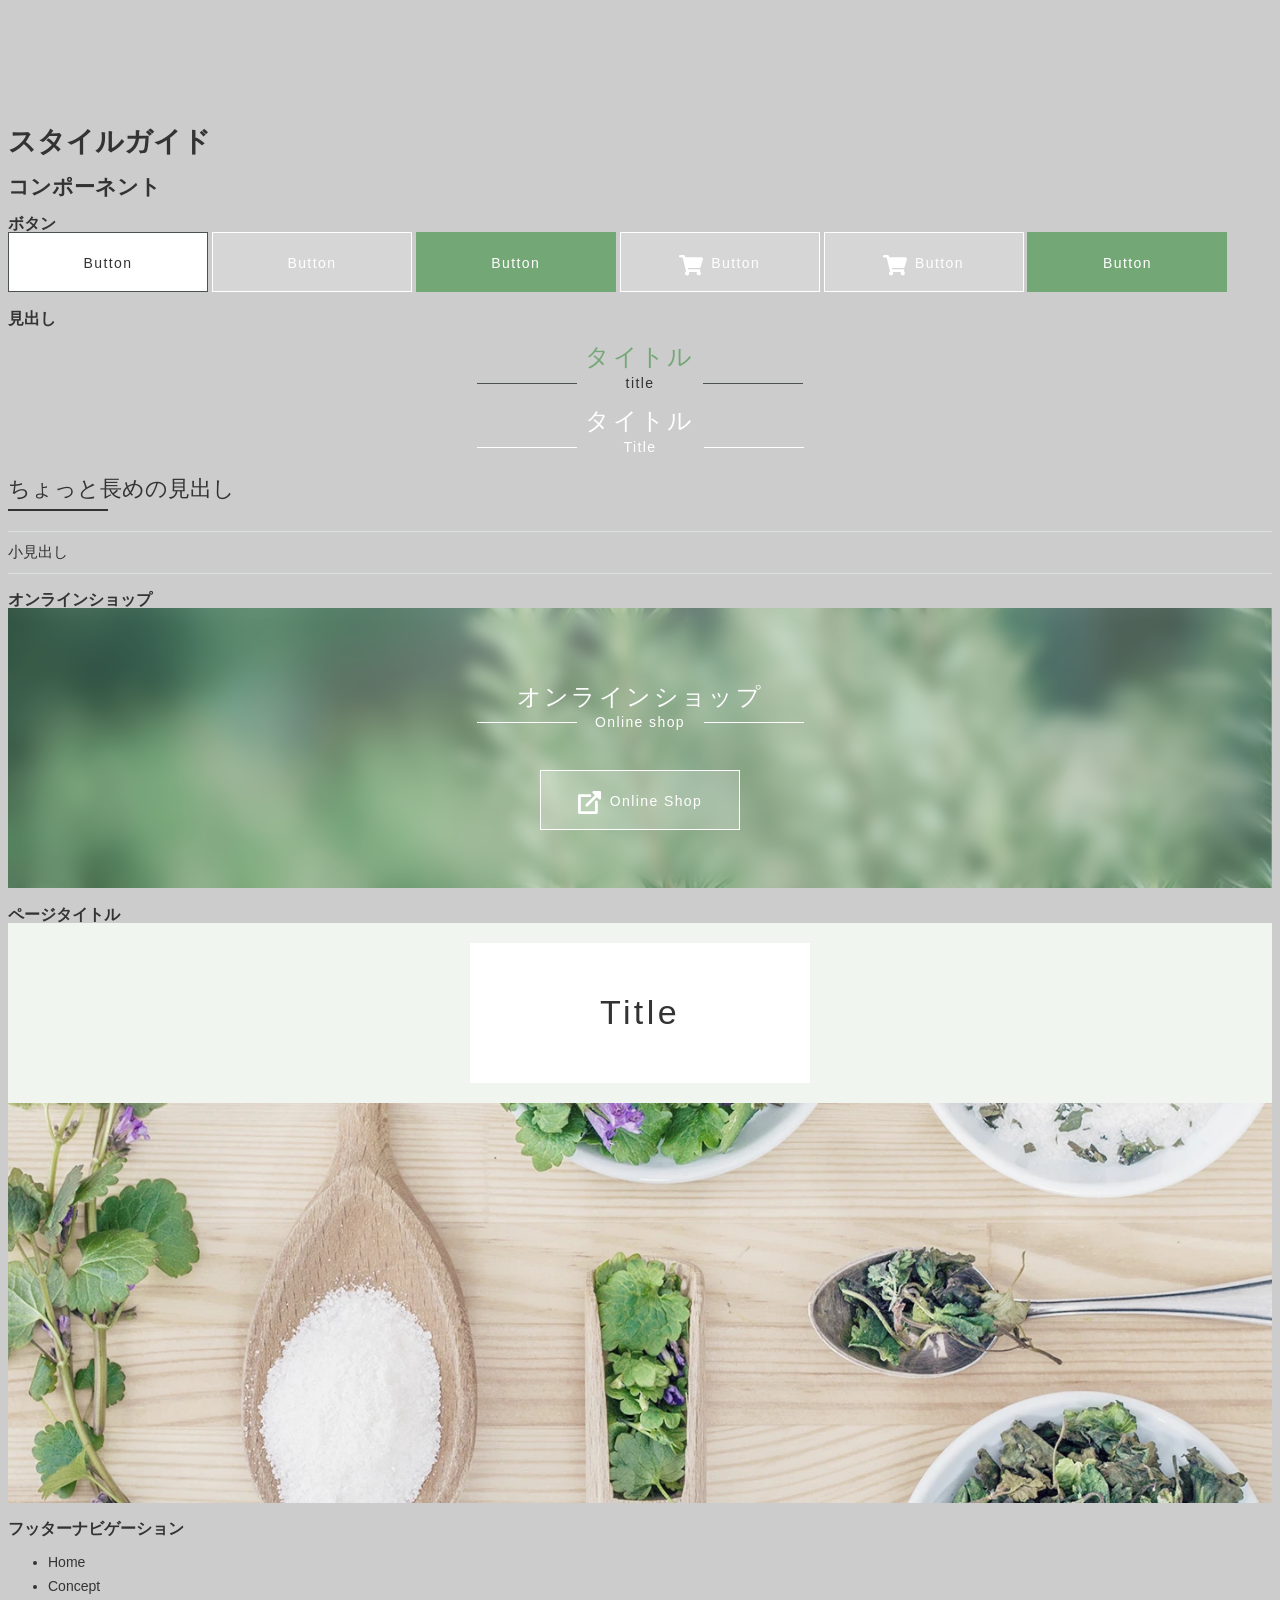
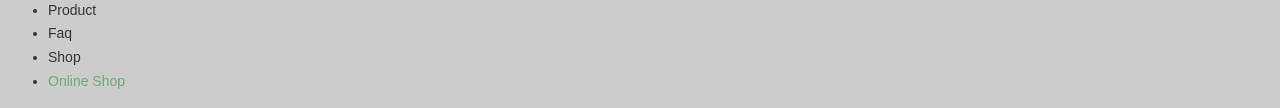
==== components.html @ 257aebea "フッターナビゲーション作成（HTML）" ====
<!DOCTYPE html>
<html lang="ja">

<head>
    <meta charset="UTF-8">
    <meta name="viewport" content="width=device-width, initial-scale=1.0">
    <title>コンポーネント</title>
    <link rel="stylesheet" href="CSS/style.min.css">
    <style>
        body {
            background: #ccc;
            padding-top: 100px;
        }

        hr {
            margin-block: 40px;
        }
    </style>
</head>

<body>

    <h1>スタイルガイド</h1>

    <h2>コンポーネント</h2>

    <h3>ボタン</h3>
    <a href="#" class="c-btn">Button</a>
    <a href="#" class="c-btn c-btn--white">Button</a>
    <a href="" class="c-btn c-btn--accent">Button</a>
    <a href="" class="c-btn c-btn--icon c-btn--white c-btn--cart">Button</a>
    <a href="" class="c-btn c-btn--icon c-btn--white c-btn--cart">Button</a>
    <a href="" class="c-btn c-btn--accent c-btn--cart">Button</a>

    <h3>見出し</h3>
    <h2 class="c-sectionTitle">
        <span class="c-sectionTitle__ja">タイトル</span>
        <span class="c-sectionTitle__en">title</span>
    </h2>
    <h2 class="c-sectionTitle c-sectionTitle--white">
        <span class="c-sectionTitle__ja">タイトル</span>
        <span class="c-sectionTitle__en">Title</span>
    </h2>

    <h3 class="c-heading">ちょっと長めの見出し</h3>

    <h4 class="c-headingSub">小見出し</h4>

    <h3>オンラインショップ</h3>
    <section class="c-onlineShop">
        <h2 class="c-sectionTitle c-sectionTitle--white">
            <span class="c-sectionTitle__ja">オンラインショップ</span>
            <span class="c-sectionTitle__en">Online shop</span>
        </h2>
        <a href="#" class="c-btn c-btn--white c-btn--icon c-btn--outerlink" target="_blank">Online Shop</a>
    </section>

    <h3>ページタイトル</h3>
    <div class="c-pageTitle">
        <div class="c-pageTitle__heading">
            <h1 class="c-pageTitle__headingText">Title</h1>
        </div>
        <div class="c-pageTitle__img">
            <img src="img/consept/page-title-concept.webp" alt="">
        </div>
    </div>

    <h3>フッターナビゲーション</h3>
    <nav class="c-hooterNav">
        <ul class="c-hooterNav__list">
            <li class="c-hooterNav__list"><a href="#">Home</a></li>
            <li class="c-hooterNav__list"><a href="#">Concept</a></li>
            <li class="c-hooterNav__list"><a href="#">Product</a></li>
            <li class="c-hooterNav__list"><a href="#">Faq</a></li>
            <li class="c-hooterNav__list"><a href="#">Shop</a></li>
            <li class="c-hooterNav__list"><a href="" target="_blank" class="c-hooterNav__outerLink">Online Shop</a></li>
        </ul>
    </nav>

</body>

</html>
---- CSS/style.min.css ----
@charset "UTF-8";
:root {
  --base-color: #FDF7F3;
  --main-color: #73A776;
  --sub-color1: #F0F5F0;
  --gray1: #9A9A9A;
  --gray2: #4C524C;
  --sub-color2: #DAE2DB;
  --text-color: #333333;
  --white: #FFFFFF;
  --font-family-ja: "Noto Sans JP", "Hiragino Kaku Gothic ProN", "Hiragino Sans", "Meiryo", sans-serif;
  --font-family-en: Arial, sans-serif;
  --col-width: 5.4;
  --col-gap: 3.2;
}

/* Box sizing rules */
*,
*::before,
*::after {
  box-sizing: border-box;
}

/* Prevent font size inflation */
html {
  -moz-text-size-adjust: none;
  -webkit-text-size-adjust: none;
  text-size-adjust: none;
}

/* Remove default margin in favour of better control in authored CSS */
body, h1, h2, h3, h4, p,
figure, blockquote, dl, dd {
  margin-block-end: 0;
}

/* Remove list styles on ul, ol elements with a list role, which suggests default styling will be removed */
ul[role=list],
ol[role=list] {
  list-style: none;
}

/* Set core body defaults */
body {
  min-height: 100vh;
  line-height: 1.5;
}

/* Set shorter line heights on headings and interactive elements */
h1, h2, h3, h4,
button, input, label {
  line-height: 1.1;
}

/* Balance text wrapping on headings */
h1, h2,
h3, h4 {
  text-wrap: balance;
}

/* A elements that don't have a class get default styles */
a:not([class]) {
  -webkit-text-decoration-skip: ink;
          text-decoration-skip-ink: auto;
  color: currentColor;
}

/* Make images easier to work with */
img,
picture {
  max-width: 100%;
  display: block;
}

/* Inherit fonts for inputs and buttons */
input, button,
textarea, select {
  font-family: inherit;
  font-size: inherit;
}

/* Make sure textareas without a rows attribute are not tiny */
textarea:not([rows]) {
  min-height: 10em;
}

/* Anything that has been anchored to should have extra scroll margin */
:target {
  scroll-margin-block: 5ex;
}

html {
  scroll-behavior: smooth;
  font-size: 62.5%;
}

body {
  font-family: var(--font-family-ja);
  font-size: 1.4rem;
  font-weight: normal;
  line-height: 1.7;
  color: var(--text-color);
}

a {
  color: var(--main-color);
  text-decoration: none;
}

img {
  height: auto;
}

.l-columns {
  display: flex;
  flex-wrap: wrap;
  -moz-column-gap: calc(var(--col-gap) * 1%);
       column-gap: calc(var(--col-gap) * 1%);
}
.l-columns--start {
  justify-content: start;
}
.l-columns--center {
  justify-content: center;
}
.l-columns--end {
  justify-content: end;
}
.l-columns--between {
  justify-content: space-between;
}
.l-columns--evenry {
  justify-content: space-evenly;
}
.l-columns--around {
  justify-content: space-around;
}
[class*=l-columns__col] {
  outline: 1px solid orange;
  background-color: rgba(255, 165, 0, 0.2);
}

.l-columns > * {
  width: 100%;
}
.l-columns__col1 {
  width: calc(var(--col-width) * 1 * 1%);
}
.l-columns__col2 {
  width: calc(var(--col-width) * 2 * 1% + var(--col-width) * 1 * 1%);
}
.l-columns__col3 {
  width: calc(var(--col-width) * 3 * 1% + var(--col-width) * 2 * 1%);
}
.l-columns__col4 {
  width: calc(var(--col-width) * 4 * 1% + var(--col-width) * 3 * 1%);
}
.l-columns__col5 {
  width: calc(var(--col-width) * 5 * 1% + var(--col-width) * 4 * 1%);
}
.l-columns__col6 {
  width: calc(var(--col-width) * 6 * 1% + var(--col-width) * 5 * 1%);
}
.l-columns__col7 {
  width: calc(var(--col-width) * 7 * 1% + var(--col-width) * 6 * 1%);
}
.l-columns__col8 {
  width: calc(var(--col-width) * 8 * 1% + var(--col-width) * 7 * 1%);
}
.l-columns__col9 {
  width: calc(var(--col-width) * 9 * 1% + var(--col-width) * 8 * 1%);
}
.l-columns__col10 {
  width: calc(var(--col-width) * 10 * 1% + var(--col-width) * 9 * 1%);
}
.l-columns__col11 {
  width: calc(var(--col-width) * 11 * 1% + var(--col-width) * 10 * 1%);
}
.l-columns__col12 {
  width: calc(var(--col-width) * 12 * 1% + var(--col-width) * 11 * 1%);
}
@media screen and (min-width: 768px) {
  .l-columns__col1--pc {
    width: calc(var(--col-width) * 1 * 1%);
  }
  .l-columns__col2--pc {
    width: calc(var(--col-width) * 2 * 1% + var(--col-gap) * 1 * 1%);
  }
  .l-columns__col3--pc {
    width: calc(var(--col-width) * 3 * 1% + var(--col-gap) * 2 * 1%);
  }
  .l-columns__col4--pc {
    width: calc(var(--col-width) * 4 * 1% + var(--col-gap) * 3 * 1%);
  }
  .l-columns__col5--pc {
    width: calc(var(--col-width) * 5 * 1% + var(--col-gap) * 4 * 1%);
  }
  .l-columns__col6--pc {
    width: calc(var(--col-width) * 6 * 1% + var(--col-gap) * 5 * 1%);
  }
  .l-columns__col7--pc {
    width: calc(var(--col-width) * 7 * 1% + var(--col-gap) * 6 * 1%);
  }
  .l-columns__col8--pc {
    width: calc(var(--col-width) * 8 * 1% + var(--col-gap) * 7 * 1%);
  }
  .l-columns__col9--pc {
    width: calc(var(--col-width) * 9 * 1% + var(--col-gap) * 8 * 1%);
  }
  .l-columns__col10--pc {
    width: calc(var(--col-width) * 10 * 1% + var(--col-gap) * 9 * 1%);
  }
  .l-columns__col11--pc {
    width: calc(var(--col-width) * 11 * 1% + var(--col-gap) * 10 * 1%);
  }
  .l-columns__col12--pc {
    width: calc(var(--col-width) * 12 * 1% + var(--col-gap) * 11 * 1%);
  }
}

.l-container {
  padding-inline: 24px;
  max-width: 1208px;
  margin-inline: auto;
}

.l-header {
  background-color: var(--white);
  height: 70px;
  position: fixed;
  top: 0;
  left: 0;
  width: 100%;
  padding-inline: 24px 14px;
  display: flex;
  justify-content: space-between;
  align-items: center;
}
.l-header__logo {
  width: 140px;
  margin: 0;
  flex-shrink: 0;
}
.l-header__navBtn {
  width: 44px;
  height: 44px;
  border: none;
  background: yellow;
  flex-shrink: 0;
  position: relative;
}
.l-header__navBtn span, .l-header__navBtn::before, .l-header__navBtn::after {
  content: "";
  width: 24px;
  height: 2px;
  background-color: var(--main-color);
  display: flex;
  position: absolute;
  top: 50%;
  left: 50%;
  translate: -50% -50%;
}
.l-header__navBtn::before {
  top: calc(50% - 9px);
}
.l-header__navBtn::after {
  top: calc(50% + 9px);
}
.l-header__nav {
  position: fixed;
  inset: 0;
  background-color: var(--main-color);
  display: flex;
  justify-content: center;
  align-items: center;
  flex-direction: column;
}
.l-header__navClose {
  position: absolute;
  right: 16px;
  top: 16px;
  width: 44px;
  height: 44px;
  border: none;
  background: none;
}
.l-header__navClose::before, .l-header__navClose::after {
  content: "";
  width: 20px;
  height: 2px;
  background-color: var(--white);
  position: absolute;
  left: 50%;
  top: 50%;
  translate: -50% -50%;
}
.l-header__navClose::before {
  rotate: 45deg;
}
.l-header__navClose::after {
  rotate: -45deg;
}
.l-header__navLogo {
  width: 110px;
  margin-bottom: 16px;
}
.l-header__navList {
  list-style: none;
  margin: 0;
  margin-bottom: 40px;
  padding: 0;
  display: flex;
  flex-direction: column;
  text-align: center;
}
.l-header__navList a {
  display: block;
  padding-block: 12px;
  color: var(--white);
}
.l-header__navItemEn, .l-header__navItemJp {
  display: block;
}
.l-header__navItemEn {
  font-family: var(--font-family-en);
  font-size: 1.6rem;
  letter-spacing: 0.1em;
  text-transform: uppercase;
}
.l-header__navItemJp {
  font-size: 1.2rem;
}
.l-header__onLineshopPc {
  display: none;
}
@media screen and (min-width: 768px) {
  .l-header {
    padding-inline: 16px 0;
  }
  .l-header__navBtn {
    display: none;
  }
  .l-header__nav {
    position: static;
    background-color: transparent;
    flex-direction: row;
    flex-grow: 1;
    justify-content: end;
    height: 100%;
  }
  .l-header__navClose {
    display: none;
  }
  .l-header__navLogo {
    display: none;
  }
  .l-header__navList {
    flex-direction: row;
    margin-bottom: 0;
    width: 100%;
    justify-content: end;
    height: 100%;
  }
  .l-header__navItem {
    flex: 0 1 140px;
  }
  .l-header__navList a {
    color: var(--text-color);
    padding-block: 0;
    height: 100%;
    display: flex;
    align-items: center;
    justify-content: center;
    flex-direction: column;
  }
  .l-header__navItemJa {
    color: var(--main-color);
  }
  .l-header__onLineShop {
    height: 100%;
    display: flex;
  }
  .l-header__onLineshopPc {
    display: flex;
    height: 100%;
    align-items: center;
    background-color: var(--main-color);
    color: var(--white);
    white-space: nowrap;
    padding-inline: 24px;
    gap: 8px;
  }
  .l-header__onLineshopPc::before {
    content: "";
    display: block;
    width: 24px;
    height: 24px;
    background-color: var(--white);
    -webkit-mask-image: url(..//img/common/icon-shopping-cart.svg);
            mask-image: url(..//img/common/icon-shopping-cart.svg);
    -webkit-mask-size: contain;
            mask-size: contain;
    -webkit-mask-repeat: no-repeat;
            mask-repeat: no-repeat;
    -webkit-mask-position: center center;
            mask-position: center center;
  }
  .l-header__onLineShopSp {
    display: none;
  }
}

.c-btn {
  display: inline-block;
  width: 200px;
  height: 60px;
  line-height: 60px;
  text-align: center;
  font-family: var(--font-family-en);
  color: var(--text-color);
  letter-spacing: 0.1em;
  background-color: var(--white);
  border: 1px solid var(--gray2);
  position: relative;
  isolation: isolate;
}
.c-btn::after {
  content: "";
  position: absolute;
  width: 100%;
  height: 100%;
  background-color: var(--main-color);
  left: 0;
  top: 0;
  opacity: 0;
  transform: scaleY(0);
  transform-origin: center top;
  z-index: -1;
  transition: 0.3s;
}
.c-btn:hover {
  color: var(--white);
  border-color: var(--main-color);
}
.c-btn:hover::after {
  transform: scaleY(1);
  opacity: 1;
}
.c-btn--white {
  border: 1px solid var(--white);
  background-color: rgba(255, 255, 255, 0.2);
  color: var(--white);
}
.c-btn--white::after {
  content: none;
}
.c-btn--white:hover {
  border-color: var(--white);
}
.c-btn--accent {
  background-color: var(--main-color);
  border-color: var(--main-color);
  color: var(--white);
}
.c-btn--icon::before {
  content: "";
  display: inline-block;
  width: 24px;
  height: 24px;
  background-color: var(--text-color);
  margin-right: 8px;
  -webkit-mask-position: center;
          mask-position: center;
  -webkit-mask-repeat: no-repeat;
          mask-repeat: no-repeat;
  -webkit-mask-size: contain;
          mask-size: contain;
  vertical-align: middle;
}
.c-btn--cart::before {
  -webkit-mask-image: url(../img/common/icon-shopping-cart.svg);
          mask-image: url(../img/common/icon-shopping-cart.svg);
  vertical-align: middle;
}
.c-btn--outerlink::before {
  -webkit-mask-image: url(../img/common/icon-outerlink.svg);
          mask-image: url(../img/common/icon-outerlink.svg);
  vertical-align: middle;
}
.c-btn--phone::before {
  -webkit-mask-image: url(../img/common/icon-phone.svg);
          mask-image: url(../img/common/icon-phone.svg);
  vertical-align: middle;
}
.c-btn--icon:hover::before {
  background-color: var(--white);
}
.c-btn--icon.c-btn--white::before {
  background-color: var(--white);
}
.c-btn--icon.c-btn--accent::before {
  background-color: var(--white);
}

.c-sectionTitle {
  text-align: center;
  display: table;
  margin-inline: auto;
  min-width: 327px;
}
.c-sectionTitle__ja {
  font-size: 2.4rem;
  font-weight: 500;
  color: var(--main-color);
  letter-spacing: 0.1em;
  margin-bottom: 5px;
  display: block;
}
.c-sectionTitle__en {
  font-family: var(--font-family-en);
  font-size: 1.4rem;
  letter-spacing: 0.1em;
  display: flex;
  justify-content: space-between;
  align-items: center;
  font-weight: 400;
}
.c-sectionTitle__en::before, .c-sectionTitle__en::after {
  content: "";
  width: 100px;
  height: 1px;
  background-color: var(--gray2);
}
.c-sectionTitle--white .c-sectionTitle__ja {
  color: var(--white);
}
.c-sectionTitle--white .c-sectionTitle__en {
  color: var(--white);
}
.c-sectionTitle--white .c-sectionTitle__en::before, .c-sectionTitle--white .c-sectionTitle__en::after {
  background-color: var(--white);
}

.c-heading {
  font-size: 2.2rem;
  font-weight: 500;
  color: var(--text-color);
  text-align: center;
  position: relative;
  padding-bottom: 10px;
}
.c-heading::after {
  content: "";
  width: 100px;
  height: 2px;
  display: block;
  background-color: var(--text-color);
  position: absolute;
  left: 50%;
  bottom: 0;
  translate: -50% 0;
}
@media screen and (min-width: 768px) {
  .c-heading {
    text-align: start;
  }
  .c-heading::after {
    left: 0;
    translate: 0;
  }
}

.c-headingSub {
  font-size: 1.5rem;
  font-weight: 500;
  padding-block: 12px;
  border-top: 1px solid var(--sub-color2);
  border-bottom: 1px solid var(--sub-color2);
}

.c-onlineShop {
  display: flex;
  flex-direction: column;
  align-items: center;
  justify-content: center;
  gap: 40px;
  height: 280px;
  background: url(../img/common/online-shop.webp) no-repeat center center/cover;
  position: relative;
  isolation: isolate;
}
.c-onlineShop::before {
  content: "";
  background-color: rgba(115, 167, 118, 0.32);
  width: 100%;
  height: 100%;
  display: block;
  position: absolute;
  left: 0;
  top: 0;
  z-index: -1;
  -webkit-backdrop-filter: blur(8px);
          backdrop-filter: blur(8px);
}

.c-pageTitle__heading {
  background-color: var(--sub-color1);
  height: 100px;
  display: flex;
  justify-content: center;
  align-items: center;
}
.c-pageTitle__headingText {
  background: var(--white);
  min-width: 200px;
  height: 60px;
  text-align: center;
  display: flex;
  justify-content: center;
  align-items: center;
  font-family: var(--font-family-en);
  font-size: 2rem;
  font-weight: normal;
  letter-spacing: 0.1em;
  margin-top: 0;
}
.c-pageTitle__img {
  height: 120px;
}
.c-pageTitle__img img {
  width: 100%;
  height: 100%;
  -o-object-fit: cover;
     object-fit: cover;
}
@media screen and (min-width: 768px) {
  .c-pageTitle__heading {
    height: 180px;
  }
  .c-pageTitle__headingText {
    min-width: 340px;
    height: 140px;
    font-size: 3.4rem;
  }
  .c-pageTitle__img {
    height: 400px;
  }
}

/*
├── 1-settings/     # 変数、カラーパレット、フォント設定
├── 2-tools/        # Mixin, Function (CSSは出力しない)
├── 3-generic/      # リセットCSS, box-sizing設定
├── 4-elements/     # (FLOCSS: Foundation) HTML要素への直接指定
├── 5-objects/      # (FLOCSS: Layout) 汎用的な枠組み、グリッド
├── 6-components/   # (FLOCSS: Component/Project) UIパーツ
│   ├── _c-button.scss
│   ├── _c-card.scss
│   ├── _p-hero.scss
│   └── _p-news-list.scss
└── 7-trumps/       # (FLOCSS: Utility) 調整用、!important許容
*//*# sourceMappingURL=style.min.css.map */
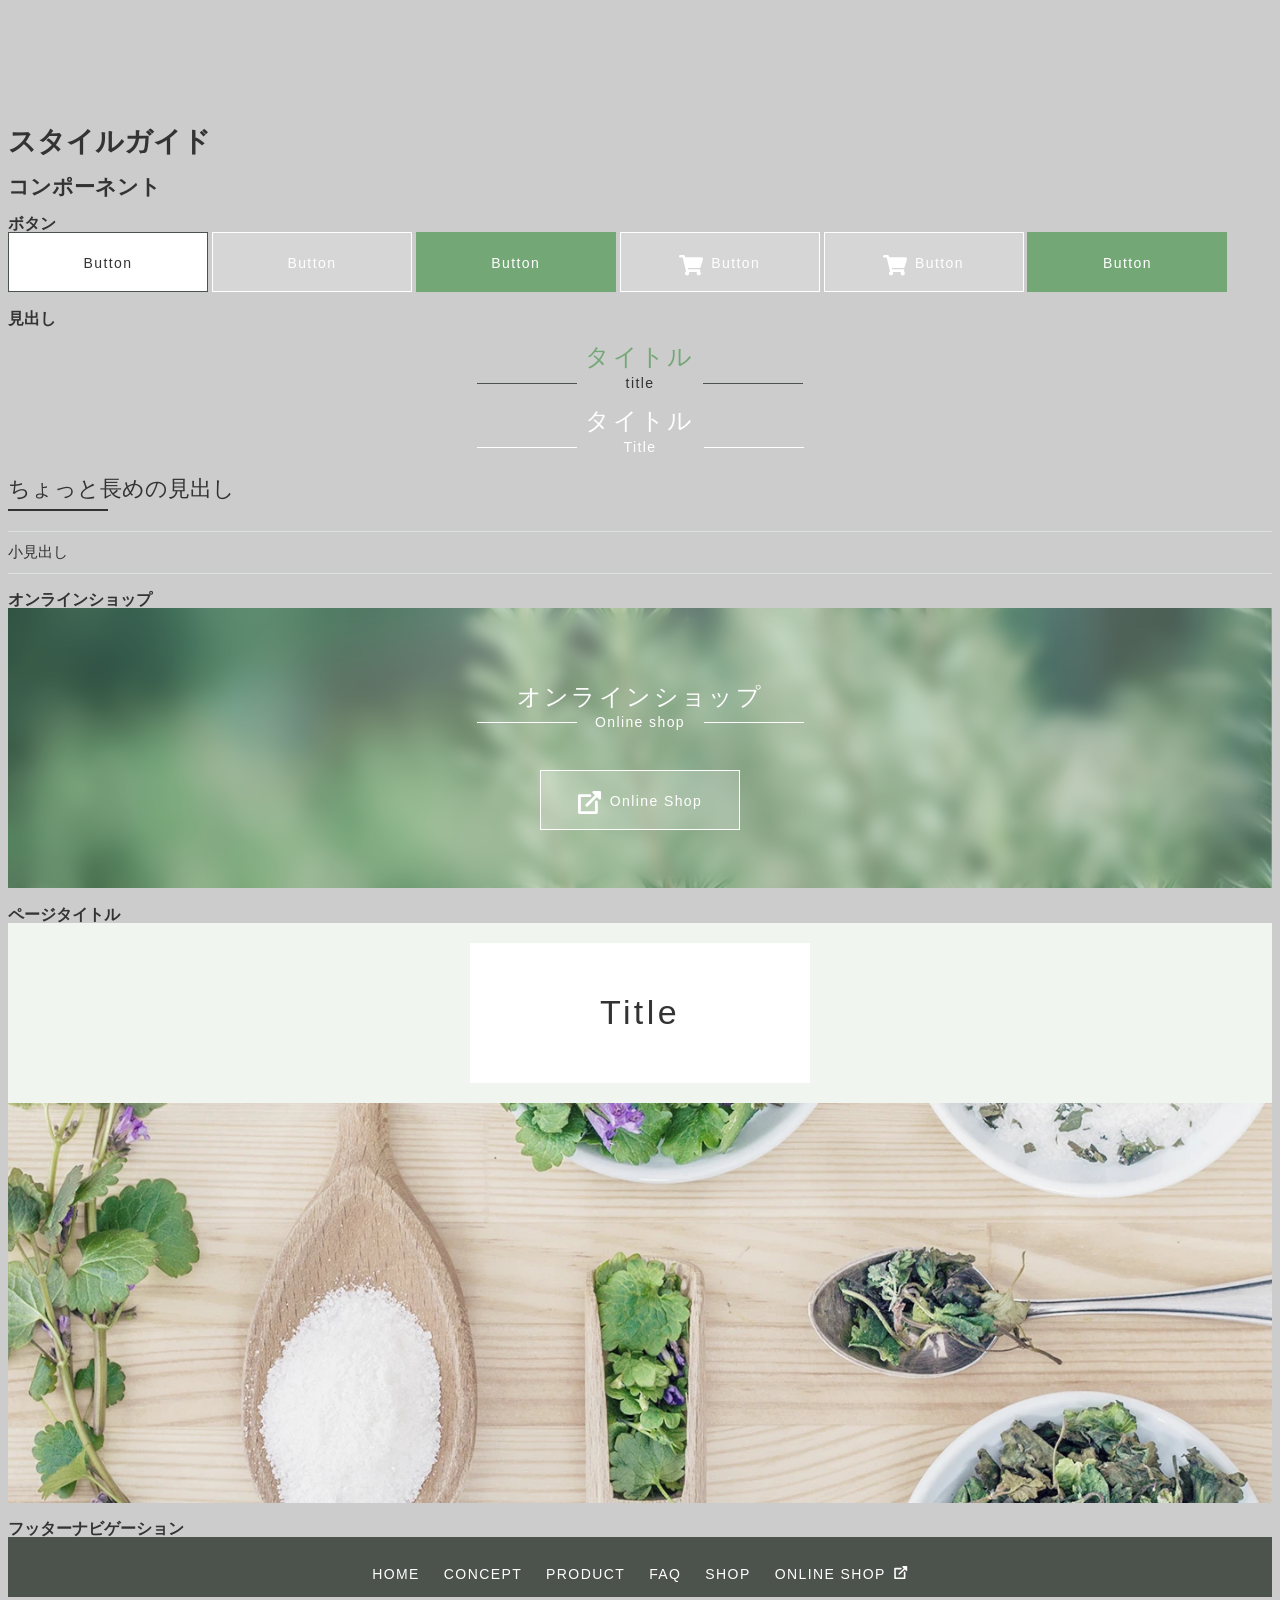
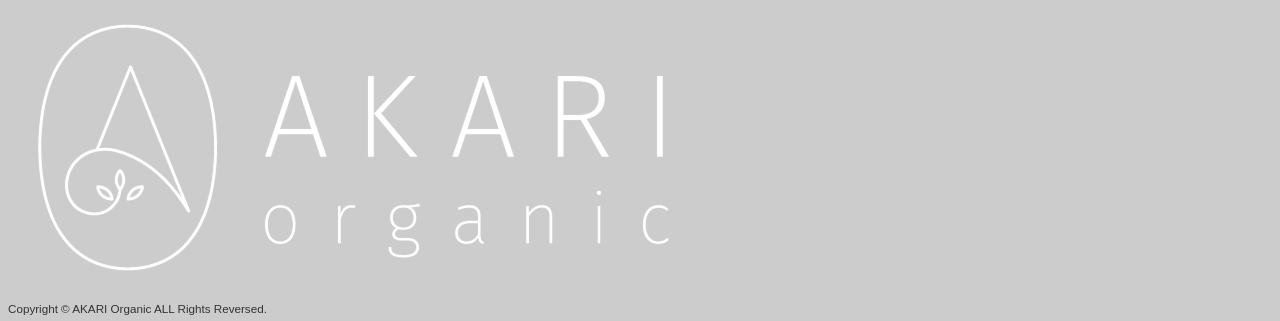
==== commit 705d8a92: "フッターナビゲーション作成" ====
--- a/components.html
+++ b/components.html
@@ -68,14 +68,23 @@
     <h3>フッターナビゲーション</h3>
     <nav class="c-hooterNav">
         <ul class="c-hooterNav__list">
-            <li class="c-hooterNav__list"><a href="#">Home</a></li>
-            <li class="c-hooterNav__list"><a href="#">Concept</a></li>
-            <li class="c-hooterNav__list"><a href="#">Product</a></li>
-            <li class="c-hooterNav__list"><a href="#">Faq</a></li>
-            <li class="c-hooterNav__list"><a href="#">Shop</a></li>
-            <li class="c-hooterNav__list"><a href="" target="_blank" class="c-hooterNav__outerLink">Online Shop</a></li>
+            <li class="c-hooterNav__listItem"><a href="#">Home</a></li>
+            <li class="c-hooterNav__listItem"><a href="#">Concept</a></li>
+            <li class="c-hooterNav__listItem"><a href="#">Product</a></li>
+            <li class="c-hooterNav__listItem"><a href="#">Faq</a></li>
+            <li class="c-hooterNav__listItem"><a href="#">Shop</a></li>
+            <li class="c-hooterNav__listItem"><a href="" target="_blank" class="c-hooterNav__outerLink">Online Shop</a></li>
         </ul>
     </nav>
+
+    <footer class="l-footer">
+        <div class="l-footer__logo">
+            <img src="img/common/logo-white.webp" alt="AKARI Organic">
+        </div>
+        <small class="l-footer__copyright">
+            Copyright &copy; AKARI Organic ALL Rights Reversed.
+        </small>
+    </footer>
 
 </body>
 
--- a/CSS/style.min.css
+++ b/CSS/style.min.css
@@ -647,6 +647,70 @@
   }
 }
 
+.c-hooterNav {
+  background-color: var(--sub-color1);
+}
+.c-hooterNav__list {
+  display: flex;
+  flex-direction: column;
+  margin: 0;
+  padding: 0;
+  list-style: none;
+}
+.c-hooterNav__listItem {
+  text-align: center;
+  border-bottom: 1px solid var(--sub-color2);
+}
+.c-hooterNav__listItem:last-child {
+  border-bottom: none;
+}
+.c-hooterNav__listItem a {
+  display: block;
+  padding-block: 10px;
+  font-size: 2rem;
+  font-family: var(--font-family-en);
+  text-transform: uppercase;
+  color: var(--main-color);
+  letter-spacing: 0.1em;
+}
+.c-hooterNav__outerLink::after {
+  content: "";
+  display: inline-block;
+  width: 24px;
+  height: 24px;
+  background-color: var(--main-color);
+  -webkit-mask: url(../img/common/icon-outerlink.svg) no-repeat center center/contain;
+          mask: url(../img/common/icon-outerlink.svg) no-repeat center center/contain;
+  vertical-align: middle;
+  margin-left: 10px;
+  margin-top: -5px;
+}
+@media screen and (min-width: 768px) {
+  .c-hooterNav {
+    background-color: var(--gray2);
+    padding-top: 16px;
+  }
+  .c-hooterNav__list {
+    flex-direction: row;
+    justify-content: center;
+    -moz-column-gap: 24px;
+         column-gap: 24px;
+  }
+  .c-hooterNav__listItem {
+    border-bottom: none;
+  }
+  .c-hooterNav__listItem a {
+    color: var(--white);
+    font-size: 1.4rem;
+  }
+  .c-hooterNav__outerLink::after {
+    background-color: var(--white);
+    width: 14px;
+    height: 14px;
+    margin-left: 8px;
+  }
+}
+
 /*
 ├── 1-settings/     # 変数、カラーパレット、フォント設定
 ├── 2-tools/        # Mixin, Function (CSSは出力しない)
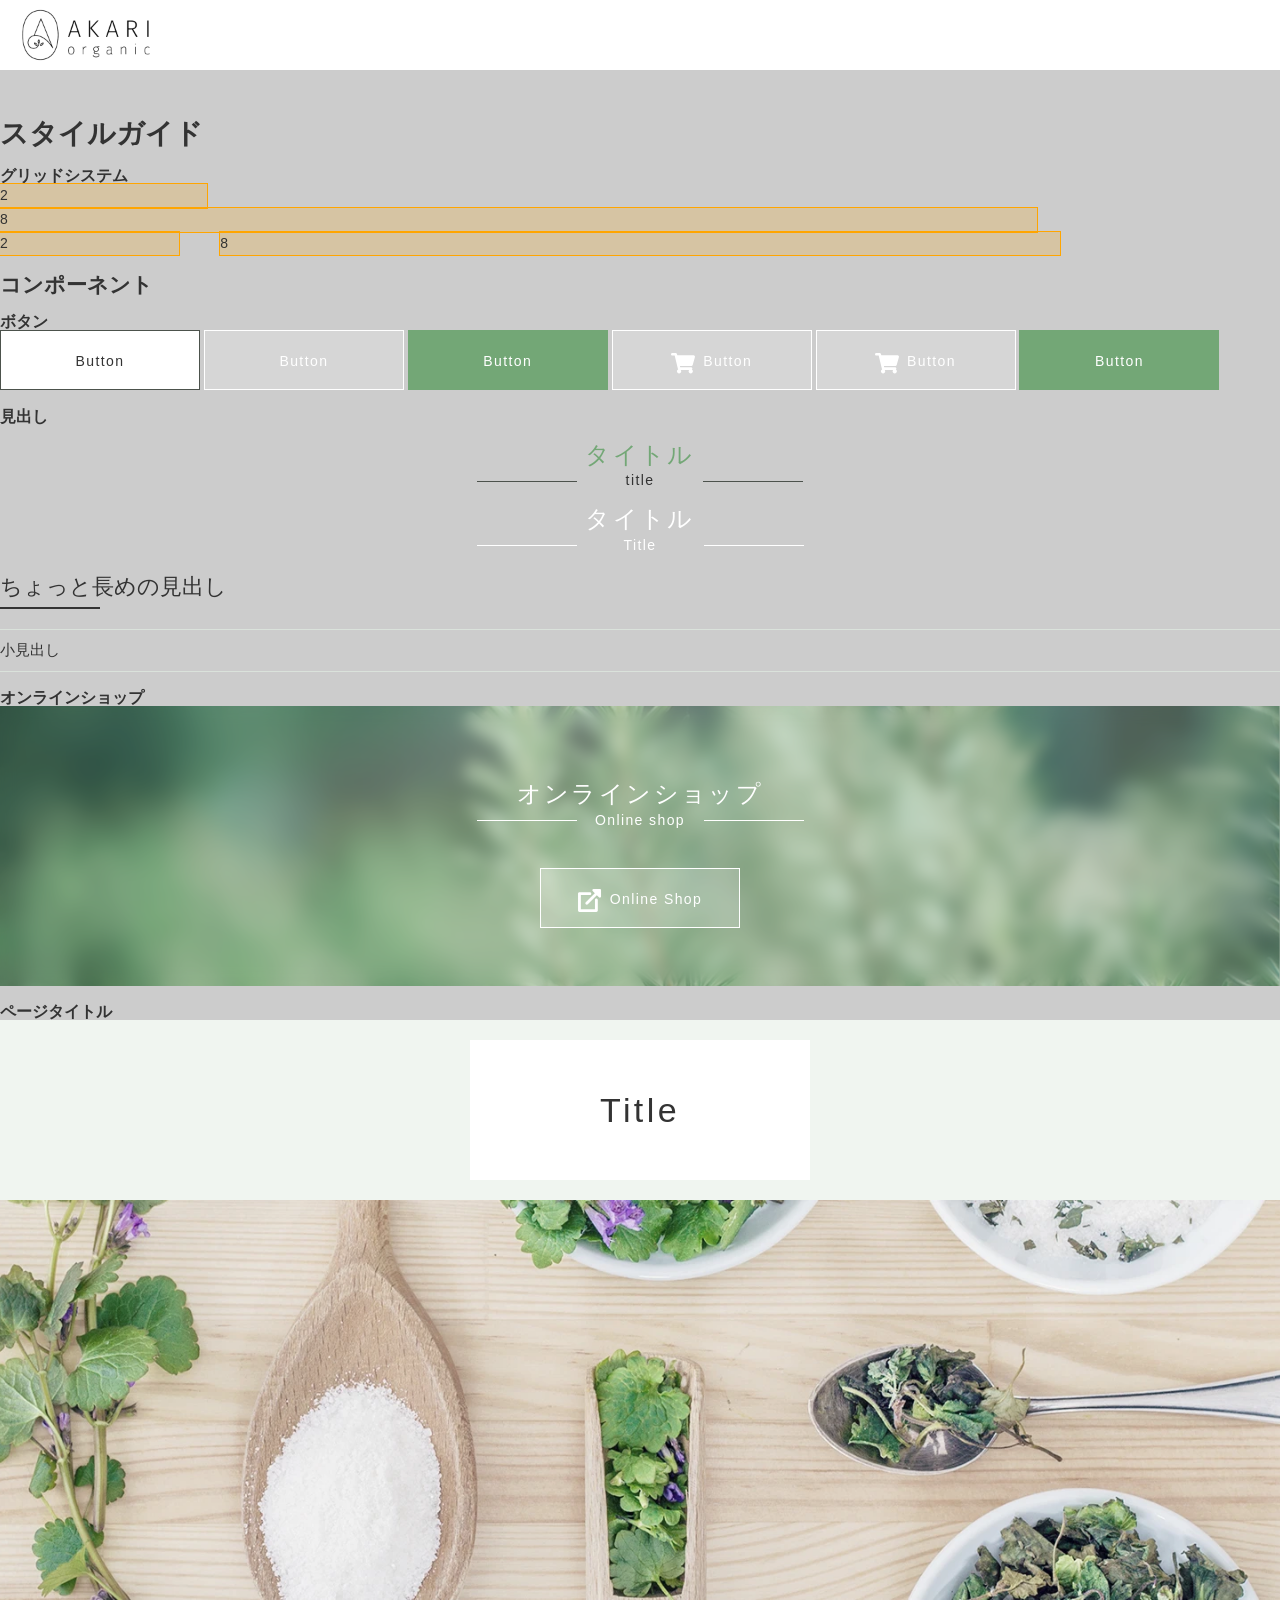
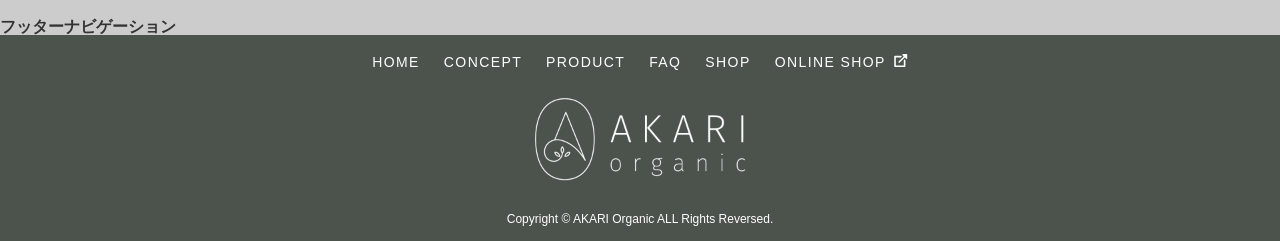
==== commit 6cec9044: "製品一覧のHTML制作" ====
--- a/components.html
+++ b/components.html
@@ -15,12 +15,85 @@
         hr {
             margin-block: 40px;
         }
+
+        [class*="l-columns__col"] {
+            outline: 1px solid orange;
+            background-color: rgba(255, 165, 0, .2);
+        }
     </style>
 </head>
 
 <body>
 
     <h1>スタイルガイド</h1>
+
+    <header class="l-header">
+        <h1 class="l-header__logo">
+            <a href="index.html">
+                <img src="img/common/logo.webp" alt="AKARI Organic">
+            </a>
+        </h1>
+
+        <button class="l-header__navBtn" type="button">
+            <span></span>
+
+        </button>
+
+        <nav class="l-header__nav">
+            <button class="l-header__navClose" type="button"></button>
+            <p class="l-header__navLogo">
+                <img src="img/common/logo-menu.webp" alt="AKARI Organic">
+            </p>
+
+            <ul class="l-header__navList">
+                <li class="l-header__navItem">
+                    <a href="index.html">
+                        <span class="l-header__navItemEn">Home</span>
+                        <span class="l-header__navItemJa">ホーム</span>
+                    </a>
+                </li>
+                <li class="l-header__navItem">
+                    <a href="concept.html">
+                        <span class="l-header__navItemEn">Concept</span>
+                        <span class="l-header__navItemJa">コンセプト</span>
+                    </a>
+                </li>
+                <li class="l-header__navItem">
+                    <a href="products.html">
+                        <span class="l-header__navItemEn">Products</span>
+                        <span class="l-header__navItemJa">製品情報</span>
+                    </a>
+                </li>
+                <li class="l-header__navItem">
+                    <a href="faq.html">
+                        <span class="l-header__navItemEn">FAQ</span>
+                        <span class="l-header__navItemJa">よくあるご質問</span>
+                    </a>
+                </li>
+                <li class="l-header__navItem">
+                    <a href="shop.html">
+                        <span class="l-header__navItemEn">Shop</span>
+                        <span class="l-header__navItemJa">店舗情報</span>
+                    </a>
+                </li>
+            </ul>
+
+            <div class="l-header__onLineShop">
+                <a href="#" target="_blank" class="l-header__onLineShopSp">Online Shop</a>
+                <a href="#" target="_blank" class="l-header__onLineshopPc">Online Shop</a>
+            </div>
+        </nav>
+    </header>
+
+    <h3>グリッドシステム</h3>
+    <div class="l-columns l-columns--between">
+        <div class="l-columns__col2">2</div>
+        <div class="l-columns__col8">8</div>
+    </div>
+    <div class="l-columns">
+        <div class="l-columns__col2--pc">2</div>
+        <div class="l-columns__col8--pc">8</div>
+    </div>
 
     <h2>コンポーネント</h2>
 
@@ -73,7 +146,8 @@
             <li class="c-hooterNav__listItem"><a href="#">Product</a></li>
             <li class="c-hooterNav__listItem"><a href="#">Faq</a></li>
             <li class="c-hooterNav__listItem"><a href="#">Shop</a></li>
-            <li class="c-hooterNav__listItem"><a href="" target="_blank" class="c-hooterNav__outerLink">Online Shop</a></li>
+            <li class="c-hooterNav__listItem"><a href="" target="_blank" class="c-hooterNav__outerLink">Online Shop</a>
+            </li>
         </ul>
     </nav>
 
--- a/CSS/style.min.css
+++ b/CSS/style.min.css
@@ -100,6 +100,8 @@
   font-weight: normal;
   line-height: 1.7;
   color: var(--text-color);
+  margin: 0;
+  padding-top: 70px;
 }
 
 a {
@@ -135,11 +137,6 @@
 .l-columns--around {
   justify-content: space-around;
 }
-[class*=l-columns__col] {
-  outline: 1px solid orange;
-  background-color: rgba(255, 165, 0, 0.2);
-}
-
 .l-columns > * {
   width: 100%;
 }
@@ -235,6 +232,7 @@
   display: flex;
   justify-content: space-between;
   align-items: center;
+  z-index: 1000;
 }
 .l-header__logo {
   width: 140px;
@@ -271,6 +269,7 @@
   inset: 0;
   background-color: var(--main-color);
   display: flex;
+  display: none;
   justify-content: center;
   align-items: center;
   flex-direction: column;
@@ -410,6 +409,24 @@
   }
 }
 
+.l-footer {
+  background: var(--gray2);
+  padding-top: 14px;
+  padding-bottom: 12px;
+}
+.l-footer__logo {
+  width: 230px;
+  margin-inline: auto;
+  margin-bottom: 20px;
+}
+.l-footer__copyright {
+  display: block;
+  text-align: center;
+  color: var(--white);
+  font-family: var(--font-family-en);
+  font-size: 1.2rem;
+}
+
 .c-btn {
   display: inline-block;
   width: 200px;
@@ -702,12 +719,106 @@
   .c-hooterNav__listItem a {
     color: var(--white);
     font-size: 1.4rem;
+    padding-block: 0;
   }
   .c-hooterNav__outerLink::after {
     background-color: var(--white);
     width: 14px;
     height: 14px;
     margin-left: 8px;
+  }
+}
+
+.p-topMv {
+  height: 250px;
+}
+.p-topMv img {
+  width: 100%;
+  height: 100%;
+  -o-object-fit: cover;
+     object-fit: cover;
+}
+@media screen and (min-width: 768px) {
+  .p-topMv {
+    height: 730px;
+  }
+}
+
+.p-topConcept {
+  padding-block: 64px;
+}
+.p-topConcept .c-sectionTitle {
+  margin-bottom: 56px;
+}
+.p-topConcept__text {
+  font-size: 1.5rem;
+  margin-bottom: 32px;
+}
+.p-topConcept__text p {
+  line-height: 1.7;
+}
+.p-topConcept__text p:not(:first-child) {
+  margin-top: 8px;
+}
+.p-topConcept__text br {
+  display: none;
+}
+.p-topConcept__link {
+  text-align: center;
+}
+@media screen and (min-width: 768px) {
+  .p-topConcept__text {
+    text-align: center;
+  }
+  .p-topConcept__text br {
+    display: block;
+  }
+}
+
+.p-topAbout {
+  padding-block: 64px;
+  background-color: var(--sub-color1);
+}
+.p-topAbout__subSection--faq {
+  margin-bottom: 48px;
+}
+.p-topAbout .c-sectionTitle {
+  margin-bottom: 56px;
+}
+.p-topAbout .c-heading {
+  margin-bottom: 32px;
+}
+.p-topAbout__subSectionImg {
+  margin-bottom: 24px;
+}
+.p-topAbout__subSectionText {
+  margin-bottom: 24px;
+}
+.p-topAbout__subSectionLink {
+  text-align: center;
+}
+@media screen and (min-width: 768px) {
+  .p-topAbout__subSection {
+    display: grid;
+    grid-template-columns: 1fr 1fr;
+    grid-template-rows: auto auto 1fr;
+    gap: 32px 40px;
+  }
+  .p-topAbout__subSectionImg {
+    grid-column: 1/2;
+    grid-row: 1/4;
+  }
+  .p-topAbout .c-heading {
+    margin-block: 0;
+  }
+  .p-topAbout__subSectionText {
+    margin-block: 0;
+  }
+  .p-topAbout__subSectionLink {
+    text-align: start;
+  }
+  .p-topAbout__subSection--shop .p-topAbout__subSectionImg {
+    grid-column: 2/3;
   }
 }
 
